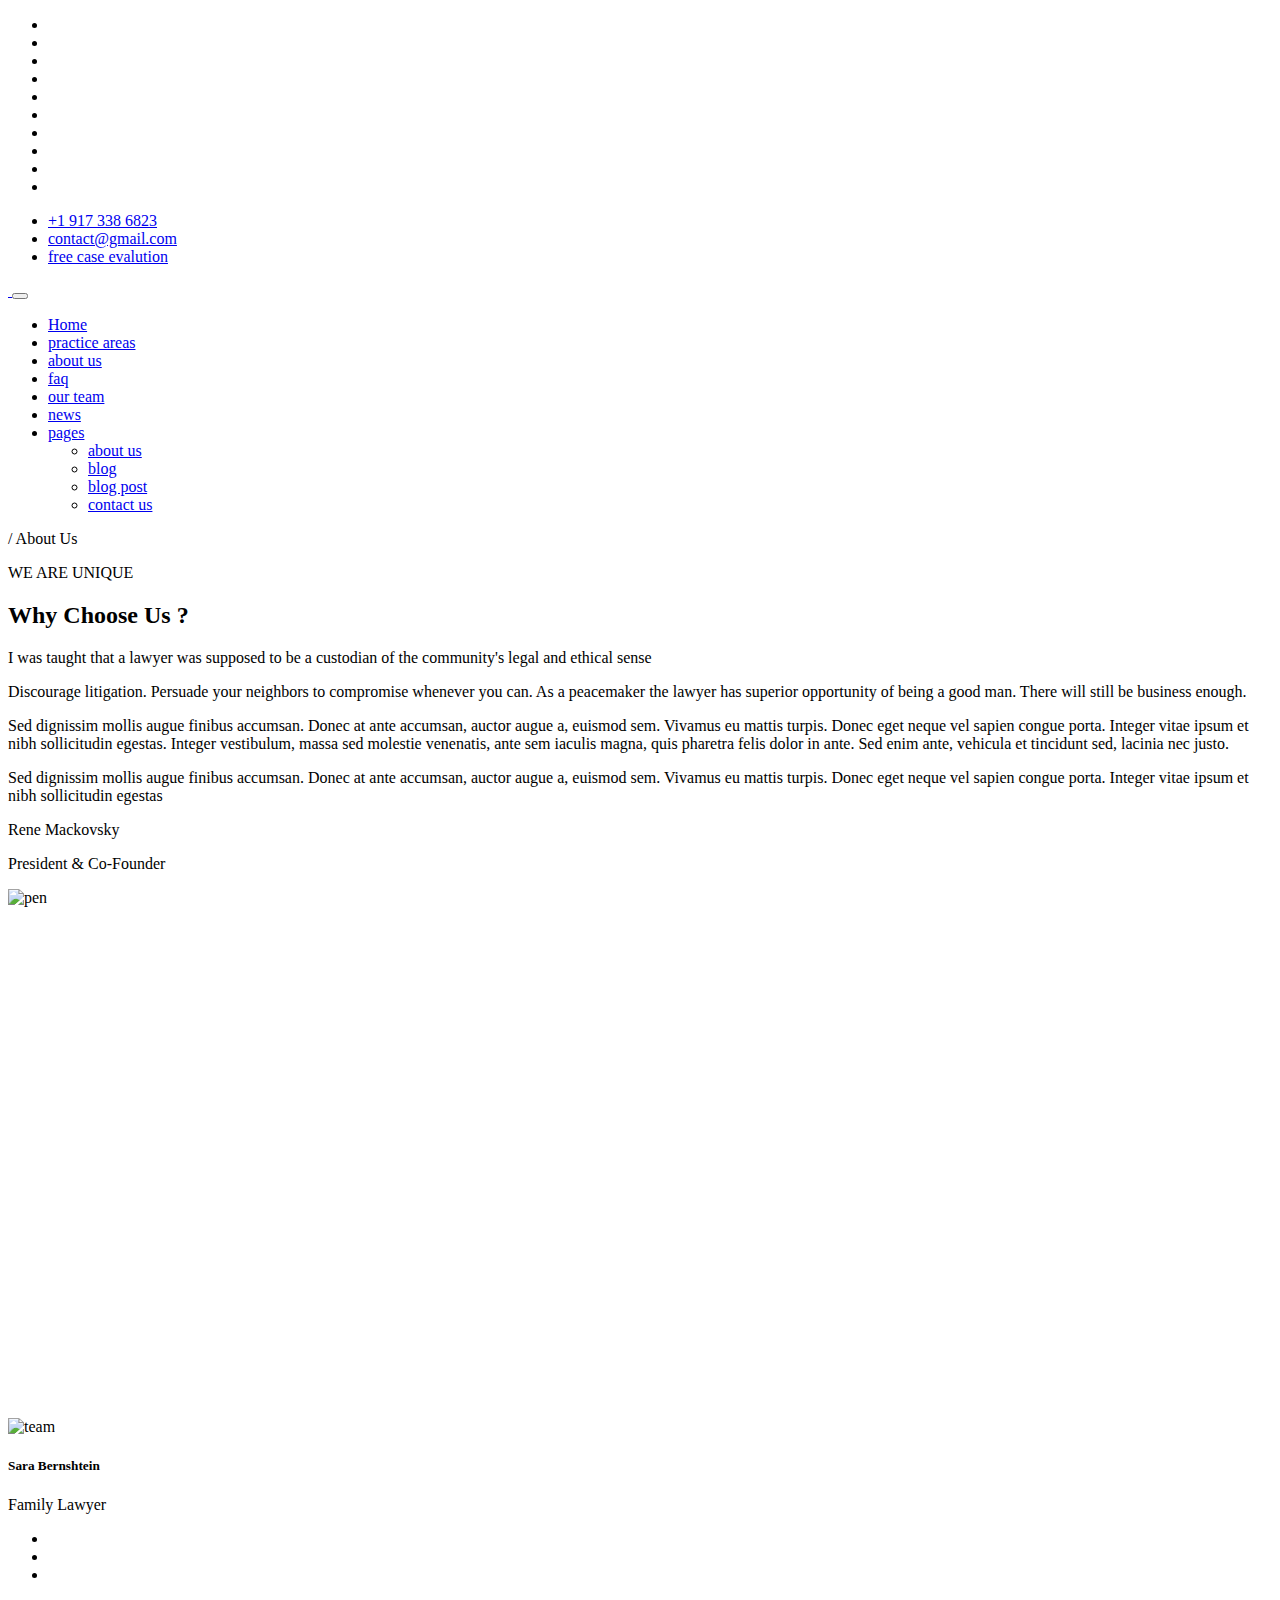
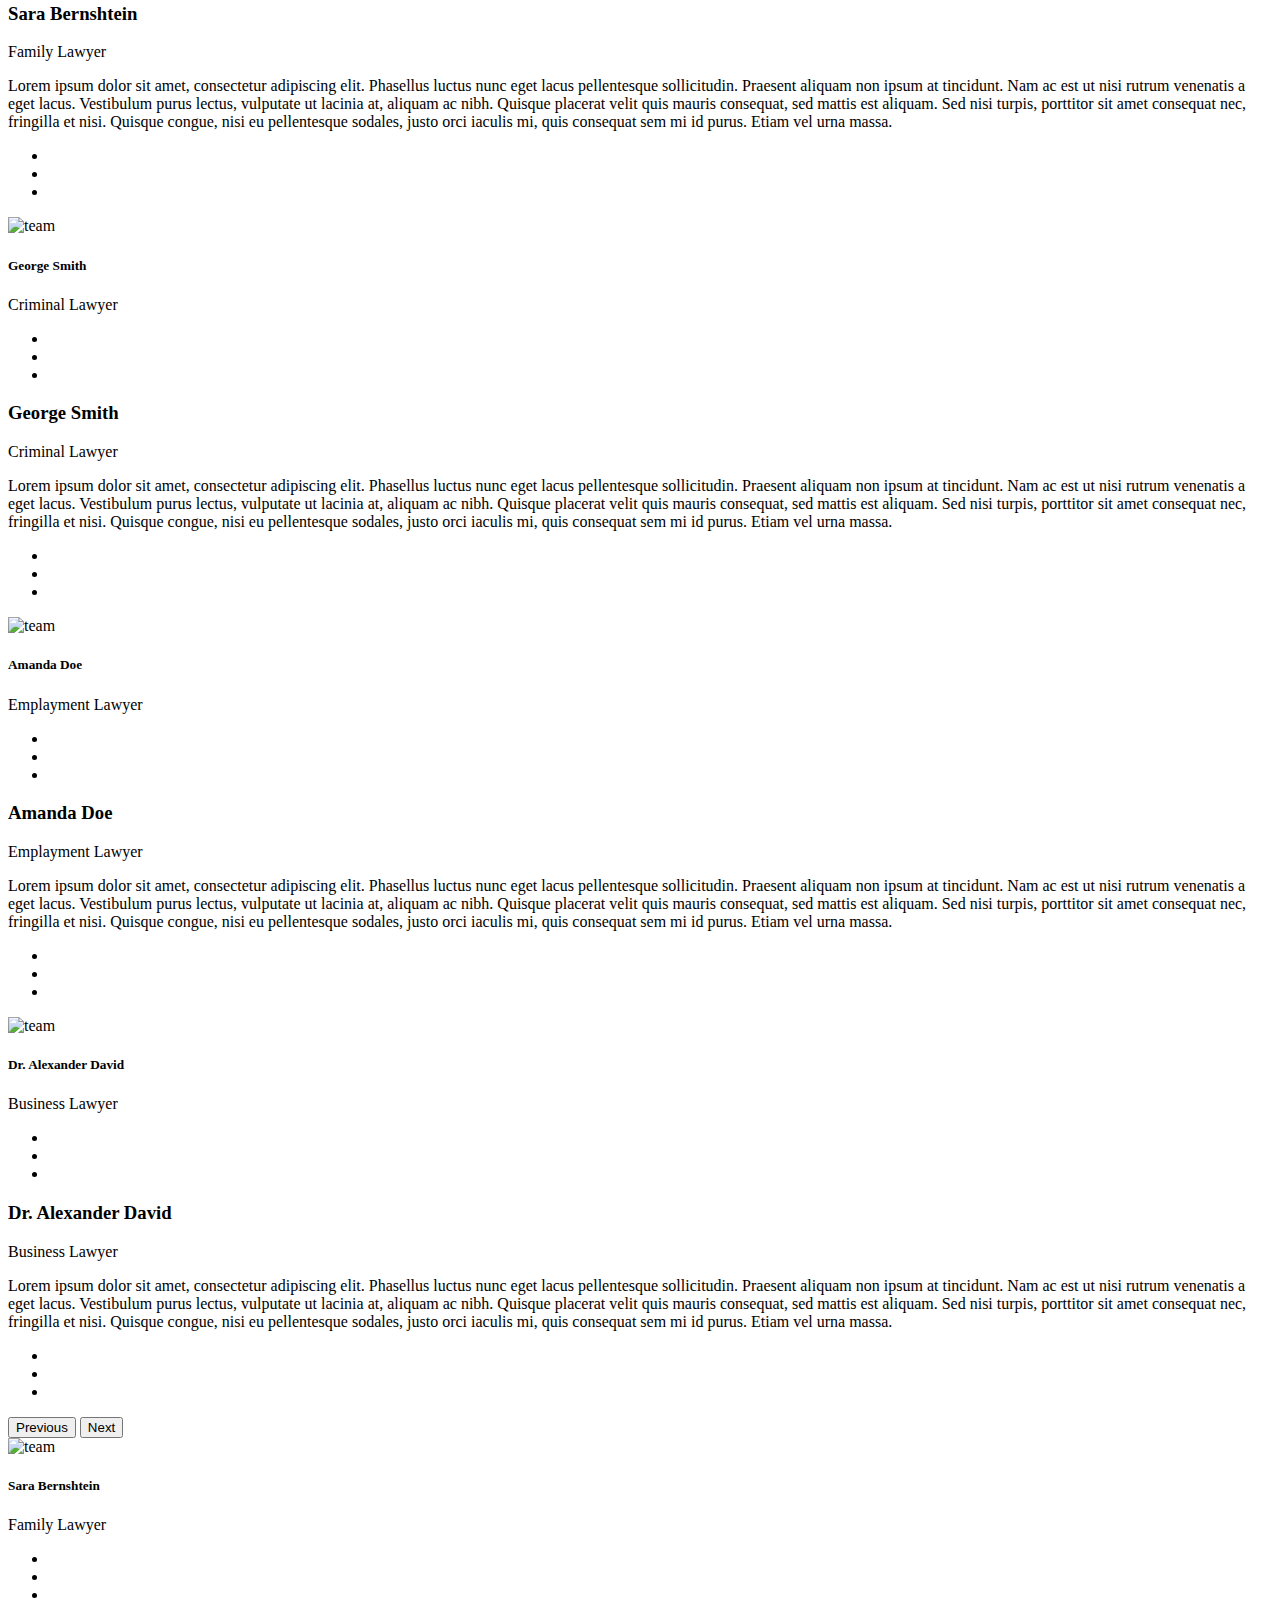
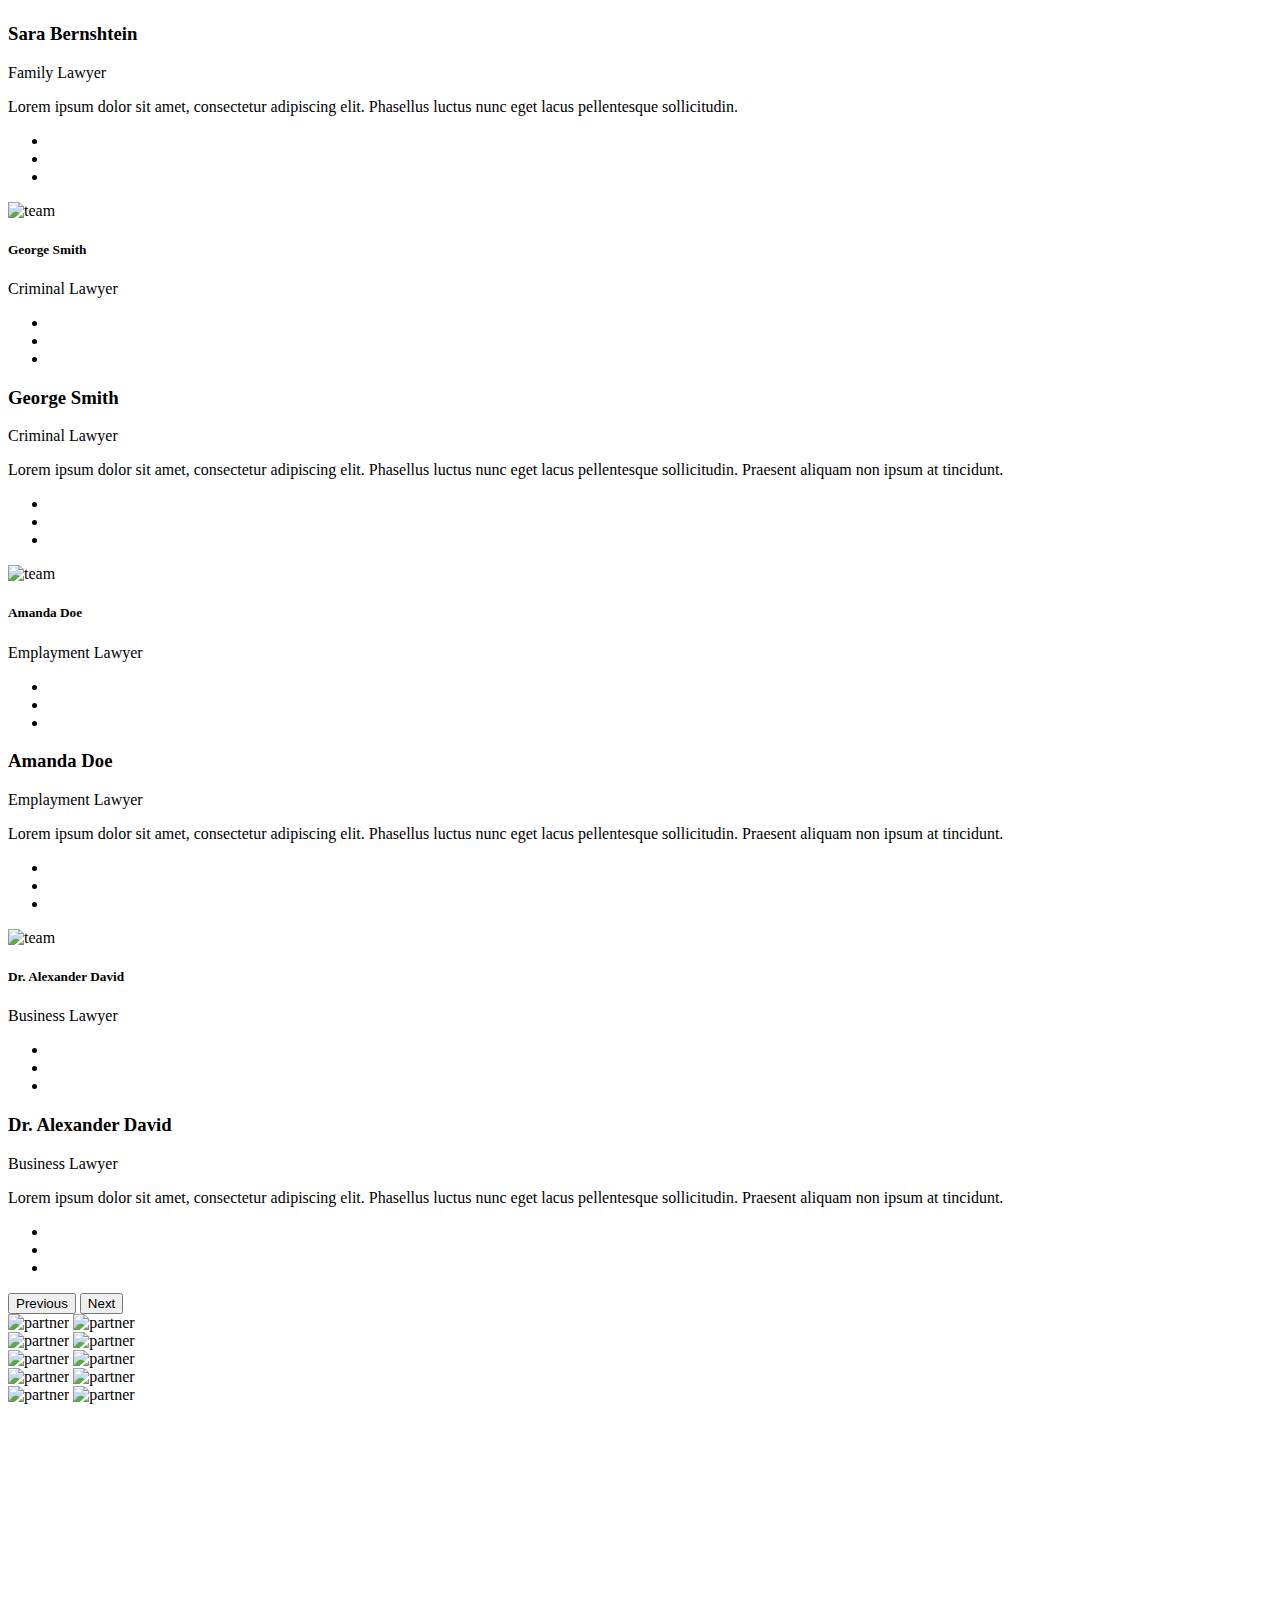
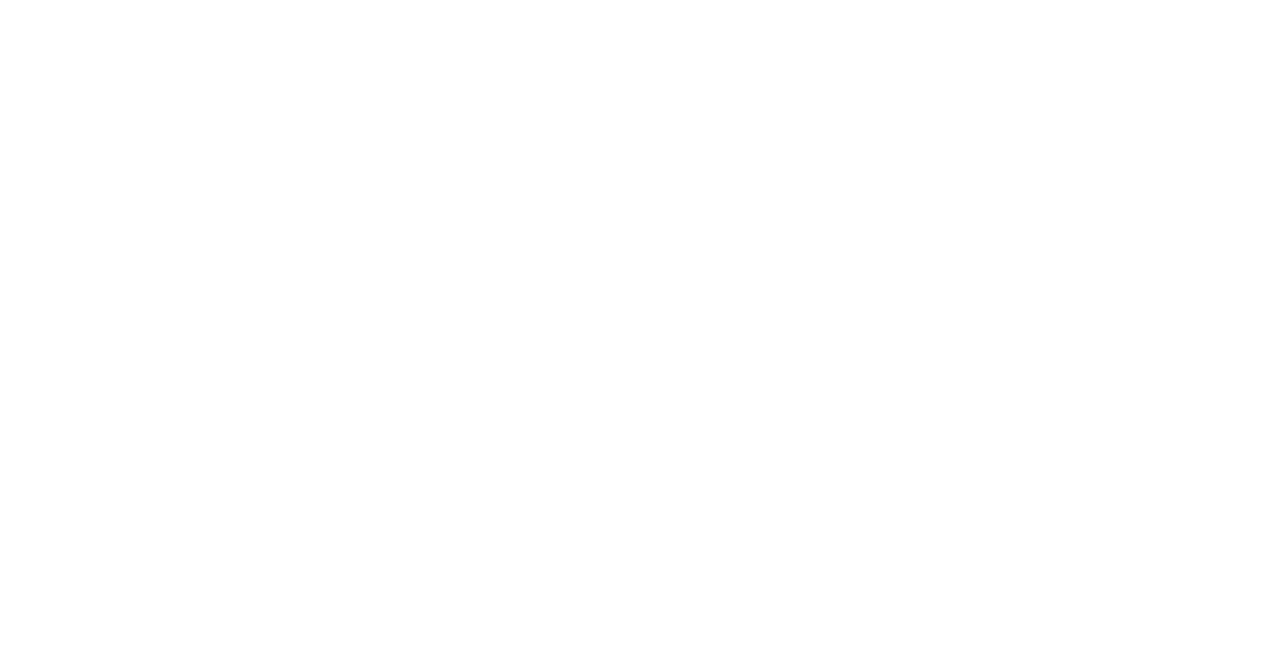
==== about-us.html @ 5c738e2b "Add files via upload" ====
<!DOCTYPE html>
<html lang="en">
  <head>
    <meta charset="UTF-8" />
    <meta http-equiv="X-UA-Compatible" content="IE=edge" />
    <meta name="viewport" content="width=device-width, initial-scale=1.0" />
    <title>Master Lawyer</title>
    <link rel="shortcut icon" href="./favicon.ico" type="image/x-icon" />
    <link rel="stylesheet" href="./css/master.css" />
  </head>
  <body>
    <!-- start header -->
    <div class="up" id="home">
      <div class="container">
        <div class="all">
          <div class="left">
            <div class="icon">
              <ul>
                <li>
                  <a href="#">
                    <i class="fa-brands fa-square-facebook"></i>
                  </a>
                </li>
                <li>
                  <a href="#">
                    <i class="fa-brands fa-square-twitter"></i>
                  </a>
                </li>
                <li>
                  <a href="#">
                    <i class="fa-brands fa-skype"></i>
                  </a>
                </li>
                <li>
                  <a href="#">
                    <i class="fa-brands fa-square-pinterest"></i>
                  </a>
                </li>
                <li>
                  <a href="#">
                    <i class="fa-brands fa-square-google-plus"></i>
                  </a>
                </li>
                <li>
                  <a href="#">
                    <i class="fa-brands fa-square-youtube"></i>
                  </a>
                </li>
                <li>
                  <a href="#">
                    <i class="fa-brands fa-square-behance"></i>
                  </a>
                </li>
                <li>
                  <a href="#">
                    <i class="fa-brands fa-square-dribbble"></i>
                  </a>
                </li>
                <li>
                  <a href="#">
                    <i class="fa-brands fa-square-vimeo"></i>
                  </a>
                </li>
                <li>
                  <a href="#">
                    <i class="fa-brands fa-linkedin"></i>
                  </a>
                </li>
              </ul>
            </div>
          </div>
          <div class="right">
            <ul>
              <li>
                <i class="fa-solid fa-square-phone"></i>
                <a href="#">+1 917 338 6823</a>
              </li>
              <li>
                <i class="fa-solid fa-envelope"></i>
                <a href="#">contact@gmail.com</a>
              </li>
              <li>
                <a href="./contact-us.html" class="btn">free case evalution</a>
              </li>
            </ul>
          </div>
        </div>
      </div>
    </div>
    <header>
      <nav class="navbar sticky-top navbar-expand-lg">
        <div class="container">
          <a class="navbar-brand" href="./index.html#home">
            <img src="./img/logo.png" alt="" />
          </a>
          <button
            class="navbar-toggler"
            type="button"
            data-bs-toggle="collapse"
            data-bs-target="#navbarSupportedContent"
            aria-controls="navbarSupportedContent"
            aria-expanded="false"
            aria-label="Toggle navigation"
          >
            <span><i class="fa-solid fa-bars"></i></span>
          </button>
          <div class="collapse navbar-collapse" id="navbarSupportedContent">
            <ul class="navbar-nav mb-2 mb-lg-0">
              <li class="nav-item">
                <a class="nav-link" aria-current="page" href="./index.html#home"
                  >Home</a
                >
              </li>
              <li class="nav-item">
                <a class="nav-link" href="./index.html#practice"
                  >practice areas</a
                >
              </li>
              <li class="nav-item">
                <a class="nav-link" href="./index.html#about">about us</a>
              </li>
              <li class="nav-item">
                <a class="nav-link" href="./index.html#faq">faq</a>
              </li>
              <li class="nav-item">
                <a class="nav-link" href="./index.html#our-team">our team</a>
              </li>
              <li class="nav-item">
                <a class="nav-link" href="./index.html#news">news</a>
              </li>
              <li class="nav-item dropdown">
                <a
                  class="nav-link dropdown-toggle"
                  href="#"
                  role="button"
                  data-bs-toggle="dropdown"
                  aria-expanded="false"
                >
                  pages
                </a>
                <ul class="dropdown-menu">
                  <li>
                    <a class="dropdown-item" href="./about-us.html">about us</a>
                  </li>
                  <li><a class="dropdown-item" href="./blog.html">blog</a></li>
                  <li>
                    <a class="dropdown-item" href="./bolg-post.html"
                      >blog post</a
                    >
                  </li>
                  <li>
                    <a class="dropdown-item" href="./contact-us.html"
                      >contact us</a
                    >
                  </li>
                </ul>
              </li>
            </ul>
          </div>
        </div>
      </nav>
    </header>
    <!-- end header -->
    <main>
      <!-- start title -->
      <section class="title">
        <div class="container">
          <div class="text">
            <a href="./index.html"><i class="fa-solid fa-house-chimney"></i></a>
            <span>/</span> About Us
          </div>
        </div>
      </section>
      <!-- end title -->
      <!-- start about -->
      <section class="about">
        <div class="container">
          <div class="text-cont wow fadeInUp" data-wow-duration="2s">
            <p class="p1">WE ARE UNIQUE</p>
            <h2 class="h-2">Why Choose Us ?</h2>
          </div>
          <div class="row">
            <div class="col-lg-6 col-md-12 col-sm-12">
              <div class="text-content">
                <p>
                  I was taught that a lawyer was supposed to be a custodian of
                  the community's legal and ethical sense
                </p>
                <p>
                  Discourage litigation. Persuade your neighbors to compromise
                  whenever you can. As a peacemaker the lawyer has superior
                  opportunity of being a good man. There will still be business
                  enough.
                </p>
                <p>
                  Sed dignissim mollis augue finibus accumsan. Donec at ante
                  accumsan, auctor augue a, euismod sem. Vivamus eu mattis
                  turpis. Donec eget neque vel sapien congue porta. Integer
                  vitae ipsum et nibh sollicitudin egestas. Integer vestibulum,
                  massa sed molestie venenatis, ante sem iaculis magna, quis
                  pharetra felis dolor in ante. Sed enim ante, vehicula et
                  tincidunt sed, lacinia nec justo.
                </p>
                <p>
                  Sed dignissim mollis augue finibus accumsan. Donec at ante
                  accumsan, auctor augue a, euismod sem. Vivamus eu mattis
                  turpis. Donec eget neque vel sapien congue porta. Integer
                  vitae ipsum et nibh sollicitudin egestas
                </p>
              </div>
              <div class="img-content cont2">
                <div class="text-img">
                  <p>Rene Mackovsky</p>
                  <p>President & Co-Founder</p>
                  <div class="pen">
                    <img src="./img/pen.png" alt="pen" />
                  </div>
                </div>
              </div>
            </div>
            <div class="col-lg-6 col-md-12 col-sm-12 flexToEnd">
              <div class="img-cont wow slideInRight"  data-wow-duration="2s">
                <img src="./img/man1.png" alt="man" />
              </div>
            </div>
          </div>
        </div>
      </section>
      <!-- end about -->
      <!-- start law -->
      <section class="law">
        <div class="container-fluid">
          <div class="row wow fadeInUp" data-wow-duration="2s">
            <div class="col-xl-3 col-lg-3 col-md-6 col-sm-12">
              <div class="all">
                <div class="img-cont">
                  <img src="./img/ic1.png" alt="ic1" />
                </div>
                <div class="text-content">
                  <p>250</p>
                  <p>QUALIFIED LAWYERS</p>
                </div>
              </div>
            </div>
            <div class="col-xl-3 col-lg-3 col-md-6 col-sm-12">
              <div class="all">
                <div class="img-cont">
                  <img src="./img/ic2.png" alt="ic2" />
                </div>
                <div class="text-content">
                  <p>1900+</p>
                  <p>SUCCESSFUL CASES</p>
                </div>
              </div>
            </div>
            <div class="col-xl-3 col-lg-3 col-md-6 col-sm-12">
              <div class="all">
                <div class="img-cont">
                  <img src="./img/ic3.png" alt="ic3" />
                </div>
                <div class="text-content">
                  <p>1825+</p>
                  <p>HAPPY CLIENTS</p>
                </div>
              </div>
            </div>
            <div class="col-xl-3 col-lg-3 col-md-6 col-sm-12">
              <div class="all last">
                <div class="img-cont">
                  <img src="./img/ic4.png" alt="ic4" />
                </div>
                <div class="text-content">
                  <p>1700+</p>
                  <p>HONORS & AWARD</p>
                </div>
              </div>
            </div>
          </div>
        </div>
      </section>
      <!-- end law -->
      <!-- start attorneys -->
      <section class="attorneys">
        <div class="container">
          <div class="text-cont wow fadeInUp" data-wow-duration="2s">
            <p class="p1">Our Legal Team</p>
            <h2 class="h-2">Meet Our Attorneys</h2>
          </div>
          <div
            id="carouselExampleControls"
            class="carousel slide vis"
            data-bs-ride="carousel"
          >
            <div class="carousel-inner">
              <div class="carousel-item active">
                <div class="cards-wrapper">
                  <div class="card">
                    <div class="all-img">
                      <div class="img-cont">
                        <img
                          src="./img/meet1.jpg"
                          class="card-img-top"
                          alt="team"
                        />
                      </div>
                    </div>
                    <div class="card-body">
                      <h5 class="card-title">Sara Bernshtein</h5>
                      <p class="p1">Family Lawyer</p>
                      <div class="icon-content">
                        <ul class="fourth">
                          <li>
                            <a href="#"
                              ><i class="fa-brands fa-facebook-f"></i
                            ></a>
                          </li>
                          <li>
                            <a href="#"><i class="fa-brands fa-twitter"></i></a>
                          </li>
                          <li>
                            <a href="#"
                              ><i class="fa-brands fa-google-plus-g"></i
                            ></a>
                          </li>
                        </ul>
                      </div>
                    </div>
                    <div class="text-hover">
                      <h3>Sara Bernshtein</h3>
                      <p class="p1">Family Lawyer</p>
                      <p>
                        Lorem ipsum dolor sit amet, consectetur adipiscing elit.
                        Phasellus luctus nunc eget lacus pellentesque
                        sollicitudin. Praesent aliquam non ipsum at tincidunt.
                        Nam ac est ut nisi rutrum venenatis a eget lacus.
                        Vestibulum purus lectus, vulputate ut lacinia at,
                        aliquam ac nibh. Quisque placerat velit quis mauris
                        consequat, sed mattis est aliquam. Sed nisi turpis,
                        porttitor sit amet consequat nec, fringilla et nisi.
                        Quisque congue, nisi eu pellentesque sodales, justo orci
                        iaculis mi, quis consequat sem mi id purus. Etiam vel
                        urna massa.
                      </p>
                      <div class="icon-content">
                        <ul class="fourth">
                          <li>
                            <a href="#"
                              ><i class="fa-brands fa-facebook-f"></i
                            ></a>
                          </li>
                          <li>
                            <a href="#"><i class="fa-brands fa-twitter"></i></a>
                          </li>
                          <li>
                            <a href="#"
                              ><i class="fa-brands fa-google-plus-g"></i
                            ></a>
                          </li>
                        </ul>
                      </div>
                    </div>
                  </div>
                  <div class="card">
                    <div class="all-img">
                      <div class="img-cont">
                        <img
                          src="./img/meet2.jpg"
                          class="card-img-top"
                          alt="team"
                        />
                      </div>
                    </div>

                    <div class="card-body">
                      <h5 class="card-title">George Smith</h5>
                      <p class="p1">Criminal Lawyer</p>
                      <div class="icon-content">
                        <ul class="fourth">
                          <li>
                            <a href="#"
                              ><i class="fa-brands fa-facebook-f"></i
                            ></a>
                          </li>
                          <li>
                            <a href="#"><i class="fa-brands fa-twitter"></i></a>
                          </li>
                          <li>
                            <a href="#"
                              ><i class="fa-brands fa-google-plus-g"></i
                            ></a>
                          </li>
                        </ul>
                      </div>
                    </div>
                    <div class="text-hover">
                      <h3>George Smith</h3>
                      <p class="p1">Criminal Lawyer</p>
                      <p>
                        Lorem ipsum dolor sit amet, consectetur adipiscing elit.
                        Phasellus luctus nunc eget lacus pellentesque
                        sollicitudin. Praesent aliquam non ipsum at tincidunt.
                        Nam ac est ut nisi rutrum venenatis a eget lacus.
                        Vestibulum purus lectus, vulputate ut lacinia at,
                        aliquam ac nibh. Quisque placerat velit quis mauris
                        consequat, sed mattis est aliquam. Sed nisi turpis,
                        porttitor sit amet consequat nec, fringilla et nisi.
                        Quisque congue, nisi eu pellentesque sodales, justo orci
                        iaculis mi, quis consequat sem mi id purus. Etiam vel
                        urna massa.
                      </p>
                      <div class="icon-content">
                        <ul class="fourth">
                          <li>
                            <a href="#"
                              ><i class="fa-brands fa-facebook-f"></i
                            ></a>
                          </li>
                          <li>
                            <a href="#"><i class="fa-brands fa-twitter"></i></a>
                          </li>
                          <li>
                            <a href="#"
                              ><i class="fa-brands fa-google-plus-g"></i
                            ></a>
                          </li>
                        </ul>
                      </div>
                    </div>
                  </div>
                </div>
              </div>
              <div class="carousel-item">
                <div class="cards-wrapper">
                  <div class="card">
                    <div class="all-img">
                      <div class="img-cont">
                        <img
                          src="./img/meet3.jpg"
                          class="card-img-top"
                          alt="team"
                        />
                      </div>
                    </div>
                    <div class="card-body">
                      <h5 class="card-title">Amanda Doe</h5>
                      <p class="p1">Emplayment Lawyer</p>
                      <div class="icon-content">
                        <ul class="fourth">
                          <li>
                            <a href="#"
                              ><i class="fa-brands fa-facebook-f"></i
                            ></a>
                          </li>
                          <li>
                            <a href="#"><i class="fa-brands fa-twitter"></i></a>
                          </li>
                          <li>
                            <a href="#"
                              ><i class="fa-brands fa-google-plus-g"></i
                            ></a>
                          </li>
                        </ul>
                      </div>
                    </div>
                    <div class="text-hover">
                      <h3>Amanda Doe</h3>
                      <p class="p1">Emplayment Lawyer</p>
                      <p>
                        Lorem ipsum dolor sit amet, consectetur adipiscing elit.
                        Phasellus luctus nunc eget lacus pellentesque
                        sollicitudin. Praesent aliquam non ipsum at tincidunt.
                        Nam ac est ut nisi rutrum venenatis a eget lacus.
                        Vestibulum purus lectus, vulputate ut lacinia at,
                        aliquam ac nibh. Quisque placerat velit quis mauris
                        consequat, sed mattis est aliquam. Sed nisi turpis,
                        porttitor sit amet consequat nec, fringilla et nisi.
                        Quisque congue, nisi eu pellentesque sodales, justo orci
                        iaculis mi, quis consequat sem mi id purus. Etiam vel
                        urna massa.
                      </p>
                      <div class="icon-content">
                        <ul class="fourth">
                          <li>
                            <a href="#"
                              ><i class="fa-brands fa-facebook-f"></i
                            ></a>
                          </li>
                          <li>
                            <a href="#"><i class="fa-brands fa-twitter"></i></a>
                          </li>
                          <li>
                            <a href="#"
                              ><i class="fa-brands fa-google-plus-g"></i
                            ></a>
                          </li>
                        </ul>
                      </div>
                    </div>
                  </div>
                  <div class="card">
                    <div class="all-img">
                      <div class="img-cont">
                        <img
                          src="./img/meet4.jpg"
                          class="card-img-top"
                          alt="team"
                        />
                      </div>
                    </div>
                    <div class="card-body">
                      <h5 class="card-title">Dr. Alexander David</h5>
                      <p class="p1">Business Lawyer</p>
                      <div class="icon-content">
                        <ul class="fourth">
                          <li>
                            <a href="#"
                              ><i class="fa-brands fa-facebook-f"></i
                            ></a>
                          </li>
                          <li>
                            <a href="#"><i class="fa-brands fa-twitter"></i></a>
                          </li>
                          <li>
                            <a href="#"
                              ><i class="fa-brands fa-google-plus-g"></i
                            ></a>
                          </li>
                        </ul>
                      </div>
                    </div>
                    <div class="text-hover">
                      <h3>Dr. Alexander David</h3>
                      <p class="p1">Business Lawyer</p>
                      <p>
                        Lorem ipsum dolor sit amet, consectetur adipiscing elit.
                        Phasellus luctus nunc eget lacus pellentesque
                        sollicitudin. Praesent aliquam non ipsum at tincidunt.
                        Nam ac est ut nisi rutrum venenatis a eget lacus.
                        Vestibulum purus lectus, vulputate ut lacinia at,
                        aliquam ac nibh. Quisque placerat velit quis mauris
                        consequat, sed mattis est aliquam. Sed nisi turpis,
                        porttitor sit amet consequat nec, fringilla et nisi.
                        Quisque congue, nisi eu pellentesque sodales, justo orci
                        iaculis mi, quis consequat sem mi id purus. Etiam vel
                        urna massa.
                      </p>
                      <div class="icon-content">
                        <ul class="fourth">
                          <li>
                            <a href="#"
                              ><i class="fa-brands fa-facebook-f"></i
                            ></a>
                          </li>
                          <li>
                            <a href="#"><i class="fa-brands fa-twitter"></i></a>
                          </li>
                          <li>
                            <a href="#"
                              ><i class="fa-brands fa-google-plus-g"></i
                            ></a>
                          </li>
                        </ul>
                      </div>
                    </div>
                  </div>
                </div>
              </div>
            </div>
            <button
              class="carousel-control-prev"
              type="button"
              data-bs-target="#carouselExampleControls"
              data-bs-slide="prev"
            >
              <span class="prev">
                <i class="fa-solid fa-chevron-left one"></i>
                <i class="fa-solid fa-chevron-left tow"></i>
              </span>
              <span class="visually-hidden">Previous</span>
            </button>
            <button
              class="carousel-control-next"
              type="button"
              data-bs-target="#carouselExampleControls"
              data-bs-slide="next"
            >
              <span class="next">
                <i class="fa-solid fa-chevron-right one"></i>
                <i class="fa-solid fa-chevron-right tow"></i>
              </span>
              <span class="visually-hidden">Next</span>
            </button>
          </div>
          <div
            id="carouselExampleControlsSmallScreen"
            class="carousel slide hid"
            data-bs-ride="carousel"
          >
            <div class="carousel-inner">
                <div class="carousel-item active">
                  <div class="cards-wrapper">
                    <div class="card">
                      <div class="all-img">
                        <div class="img-cont">
                          <img
                            src="./img/meet1.jpg"
                            class="card-img-top"
                            alt="team"
                          />
                        </div>
                      </div>
                      <div class="card-body">
                        <h5 class="card-title">Sara Bernshtein</h5>
                        <p class="p1">Family Lawyer</p>
                        <div class="icon-content">
                          <ul class="fourth">
                            <li>
                              <a href="#"
                                ><i class="fa-brands fa-facebook-f"></i
                              ></a>
                            </li>
                            <li>
                              <a href="#"
                                ><i class="fa-brands fa-twitter"></i
                              ></a>
                            </li>
                            <li>
                              <a href="#"
                                ><i class="fa-brands fa-google-plus-g"></i
                              ></a>
                            </li>
                          </ul>
                        </div>
                      </div>
                      <div class="text-hover">
                        <h3>Sara Bernshtein</h3>
                        <p class="p1">Family Lawyer</p>
                        <p>
                          Lorem ipsum dolor sit amet, consectetur adipiscing
                          elit. Phasellus luctus nunc eget lacus pellentesque
                          sollicitudin.
                        </p>
                        <div class="icon-content">
                          <ul class="fourth">
                            <li>
                              <a href="#"
                                ><i class="fa-brands fa-facebook-f"></i
                              ></a>
                            </li>
                            <li>
                              <a href="#"
                                ><i class="fa-brands fa-twitter"></i
                              ></a>
                            </li>
                            <li>
                              <a href="#"
                                ><i class="fa-brands fa-google-plus-g"></i
                              ></a>
                            </li>
                          </ul>
                        </div>
                      </div>
                    </div>
                  </div>
                </div>
                <div class="carousel-item">
                  <div class="cards-wrapper">
                    <div class="card">
                      <div class="all-img">
                        <div class="img-cont">
                          <img
                            src="./img/meet2.jpg"
                            class="card-img-top"
                            alt="team"
                          />
                        </div>
                      </div>

                      <div class="card-body">
                        <h5 class="card-title">George Smith</h5>
                        <p class="p1">Criminal Lawyer</p>
                        <div class="icon-content">
                          <ul class="fourth">
                            <li>
                              <a href="#"
                                ><i class="fa-brands fa-facebook-f"></i
                              ></a>
                            </li>
                            <li>
                              <a href="#"
                                ><i class="fa-brands fa-twitter"></i
                              ></a>
                            </li>
                            <li>
                              <a href="#"
                                ><i class="fa-brands fa-google-plus-g"></i
                              ></a>
                            </li>
                          </ul>
                        </div>
                      </div>
                      <div class="text-hover">
                        <h3>George Smith</h3>
                        <p class="p1">Criminal Lawyer</p>
                        <p>
                          Lorem ipsum dolor sit amet, consectetur adipiscing
                          elit. Phasellus luctus nunc eget lacus pellentesque
                          sollicitudin. Praesent aliquam non ipsum at tincidunt.
                        </p>
                        <div class="icon-content">
                          <ul class="fourth">
                            <li>
                              <a href="#"
                                ><i class="fa-brands fa-facebook-f"></i
                              ></a>
                            </li>
                            <li>
                              <a href="#"
                                ><i class="fa-brands fa-twitter"></i
                              ></a>
                            </li>
                            <li>
                              <a href="#"
                                ><i class="fa-brands fa-google-plus-g"></i
                              ></a>
                            </li>
                          </ul>
                        </div>
                      </div>
                    </div>
                  </div>
                </div>
                <div class="carousel-item">
                  <div class="cards-wrapper">
                    <div class="card">
                      <div class="all-img">
                        <div class="img-cont">
                          <img
                            src="./img/meet3.jpg"
                            class="card-img-top"
                            alt="team"
                          />
                        </div>
                      </div>

                      <div class="card-body">
                        <h5 class="card-title">Amanda Doe</h5>
                        <p class="p1">Emplayment Lawyer</p>
                        <div class="icon-content">
                          <ul class="fourth">
                            <li>
                              <a href="#"
                                ><i class="fa-brands fa-facebook-f"></i
                              ></a>
                            </li>
                            <li>
                              <a href="#"
                                ><i class="fa-brands fa-twitter"></i
                              ></a>
                            </li>
                            <li>
                              <a href="#"
                                ><i class="fa-brands fa-google-plus-g"></i
                              ></a>
                            </li>
                          </ul>
                        </div>
                      </div>
                      <div class="text-hover">
                        <h3>Amanda Doe</h3>
                        <p class="p1">Emplayment Lawyer</p>
                        <p>
                          Lorem ipsum dolor sit amet, consectetur adipiscing
                          elit. Phasellus luctus nunc eget lacus pellentesque
                          sollicitudin. Praesent aliquam non ipsum at tincidunt.
                        </p>
                        <div class="icon-content">
                          <ul class="fourth">
                            <li>
                              <a href="#"
                                ><i class="fa-brands fa-facebook-f"></i
                              ></a>
                            </li>
                            <li>
                              <a href="#"
                                ><i class="fa-brands fa-twitter"></i
                              ></a>
                            </li>
                            <li>
                              <a href="#"
                                ><i class="fa-brands fa-google-plus-g"></i
                              ></a>
                            </li>
                          </ul>
                        </div>
                      </div>
                    </div>
                  </div>
                </div>
                <div class="carousel-item">
                  <div class="cards-wrapper">
                    <div class="card">
                      <div class="all-img">
                        <div class="img-cont">
                          <img
                            src="./img/meet4.jpg"
                            class="card-img-top"
                            alt="team"
                          />
                        </div>
                      </div>
                      <div class="card-body">
                        <h5 class="card-title">Dr. Alexander David</h5>
                        <p class="p1">Business Lawyer</p>
                        <div class="icon-content">
                          <ul class="fourth">
                            <li>
                              <a href="#"
                                ><i class="fa-brands fa-facebook-f"></i
                              ></a>
                            </li>
                            <li>
                              <a href="#"
                                ><i class="fa-brands fa-twitter"></i
                              ></a>
                            </li>
                            <li>
                              <a href="#"
                                ><i class="fa-brands fa-google-plus-g"></i
                              ></a>
                            </li>
                          </ul>
                        </div>
                      </div>
                      <div class="text-hover">
                        <h3>Dr. Alexander David</h3>
                        <p class="p1">Business Lawyer</p>
                        <p>
                          Lorem ipsum dolor sit amet, consectetur adipiscing
                          elit. Phasellus luctus nunc eget lacus pellentesque
                          sollicitudin. Praesent aliquam non ipsum at tincidunt.
                        </p>
                        <div class="icon-content">
                          <ul class="fourth">
                            <li>
                              <a href="#"
                                ><i class="fa-brands fa-facebook-f"></i
                              ></a>
                            </li>
                            <li>
                              <a href="#"
                                ><i class="fa-brands fa-twitter"></i
                              ></a>
                            </li>
                            <li>
                              <a href="#"
                                ><i class="fa-brands fa-google-plus-g"></i
                              ></a>
                            </li>
                          </ul>
                        </div>
                      </div>
                    </div>
                  </div>
                </div>
            </div>
            <button
              class="carousel-control-prev"
              type="button"
              data-bs-target="#carouselExampleControlsSmallScreen"
              data-bs-slide="prev"
            >
              <span class="prev">
                <i class="fa-solid fa-chevron-left one"></i>
                <i class="fa-solid fa-chevron-left tow"></i>
              </span>
              <span class="visually-hidden">Previous</span>
            </button>
            <button
              class="carousel-control-next"
              type="button"
              data-bs-target="#carouselExampleControlsSmallScreen"
              data-bs-slide="next"
            >
              <span class="next">
                <i class="fa-solid fa-chevron-right one"></i>
                <i class="fa-solid fa-chevron-right tow"></i>
              </span>
              <span class="visually-hidden">Next</span>
            </button>
          </div>
        </div>
      </section>
      <!-- end attorneys -->
      <!-- start team2 -->
      <section class="team2">
        <div class="container">
          <div class="row">
            <div class="col-lg-2 col-md-4 col-sm-6 col-12">
              <div class="img-content">
                <img src="./img/partner1.png" alt="partner" />
                <img src="./img/partner1_hover.png" alt="partner" />
              </div>
            </div>
            <div class="col-lg-2 col-md-4 col-sm-6 col-12">
              <div class="img-content">
                <img src="./img/partner2.png" alt="partner" />
                <img src="./img/partner2_hover.png" alt="partner" />
              </div>
            </div>
            <div class="col-lg-2 col-md-4 col-sm-6 col-12">
              <div class="img-content">
                <img src="./img/partner3.png" alt="partner" />
                <img src="./img/partner3_hover.png" alt="partner" />
              </div>
            </div>
            <div class="col-lg-2 col-md-4 col-sm-6 col-12">
              <div class="img-content">
                <img src="./img/partner4.png" alt="partner" />
                <img src="./img/partner4_hover.png" alt="partner" />
              </div>
            </div>
            <div class="col-lg-2 col-md-4 col-sm-6 col-12">
              <div class="img-content">
                <img src="./img/partner5.png" alt="partner" />
                <img src="./img/partner5_hover.png" alt="partner" />
              </div>
            </div>
          </div>
        </div>
      </section>
      <!-- end team2 -->
    </main>
    <!-- start footer -->
    <footer class="wow fadeInDown" data-wow-duration="1s">
      <div class="container">
        <div class="row">
          <div class="col-lg-3 col-md-4 col-sm-6">
            <div class="text-content">
              <h5>Contact us</h5>
              <p class="p1">NEW-YOURK</p>
              <ul class="first">
                <li>
                  <span><i class="fa-solid fa-location-dot"></i></span>41th,
                  Brodway avenue
                </li>
                <li>
                  <span><i class="fa-solid fa-phone"></i></span>+1 (917) 338
                  6823
                </li>
                <li>
                  <span><i class="fa-solid fa-envelope"></i></span
                  >contact@domain.com
                </li>
                <li>
                  <span><i class="fa-regular fa-clock"></i></span>Mon to Sat:
                  9:0 to 18:00
                </li>
              </ul>
            </div>
          </div>
          <div class="col-lg-3 col-md-4 col-sm-6">
            <div class="text-content">
              <h5>Services Links</h5>
              <ul class="second">
                <li><a href="./index.html#home">Home</a></li>
                <li><a href="./index.html#practice">Practice areas</a></li>
                <li><a href="./index.html#about">About us</a></li>
                <li><a href="./index.html#faq">FAQ</a></li>
                <li><a href="./index.html#our-team">Our Team</a></li>
                <li><a href="./index.html#news">News</a></li>
                <li><a href="./blog.html">Blog</a></li>
              </ul>
            </div>
          </div>
          <div class="col-lg-3 col-md-4 col-sm-6">
            <div class="text-content">
              <h5>Twiter Feed</h5>
              <ul class="third">
                <li>
                  <span><i class="fa-brands fa-twitter"></i></span>
                  <div>
                    <p>
                      Lorem Ipsum is simply dummy text of the print ing and...
                    </p>
                    <a href="#">#twiterID</a>
                  </div>
                </li>
                <li>
                  <span><i class="fa-brands fa-twitter"></i></span>
                  <div>
                    <p>
                      Simply dummy text of the print ing and typing indus
                      tryLorem.
                    </p>
                    <a href="#">#twiterID</a>
                  </div>
                </li>
              </ul>
            </div>
          </div>
          <div class="col-lg-3 col-md-4 col-sm-6">
            <div class="text-content last">
              <h5>Subscribe us</h5>
              <p>
                Subscribe to our Newsletter to get first Gift voucher by
                YourDomain.com
              </p>
              <div class="email">
                <input type="email" placeholder="Enter your email" />

                <div class="btn">
                  <span><i class="fa-solid fa-paper-plane"></i></span>
                </div>
              </div>
              <ul class="fourth">
                <li>
                  <a href="#"><i class="fa-brands fa-facebook-f"></i></a>
                </li>
                <li>
                  <a href="#"><i class="fa-brands fa-twitter"></i></a>
                </li>
                <li>
                  <a href="#"><i class="fa-brands fa-google-plus-g"></i></a>
                </li>
                <li>
                  <a href="#"><i class="fa-brands fa-pinterest"></i></a>
                </li>
                <li>
                  <a href="#"><i class="fa-brands fa-youtube"></i></a>
                </li>
              </ul>
            </div>
          </div>
        </div>
        <div class="img-cont">
          <img src="./img/logo-slider.png" alt="logo" />
        </div>
      </div>
      <div class="footer-end">
        <div class="text">
          <p>All Rights Reserved © 2018 Made by</p>
          <a href="#">MECOVACHE</a>
        </div>
      </div>
    </footer>
    <!-- end footer -->
    <!-- start scroll -->
    <div class="scroll">
      <a href="#home">
        <span class="one">
          <i class="fa-solid fa-angle-up"></i>
        </span>
        <span class="tow">
          <i class="fa-solid fa-angles-up"></i>
        </span>
      </a>
    </div>
    <!-- end scroll -->
    <!-- script -->
    <script src="./css/vendor/bootstrap-5.3.0-dist/js/bootstrap.bundle.min.js"></script>
    <script src="./js/wow.min.js"></script>
    <script>
      new WOW().init();
    </script>
  </body>
</html>
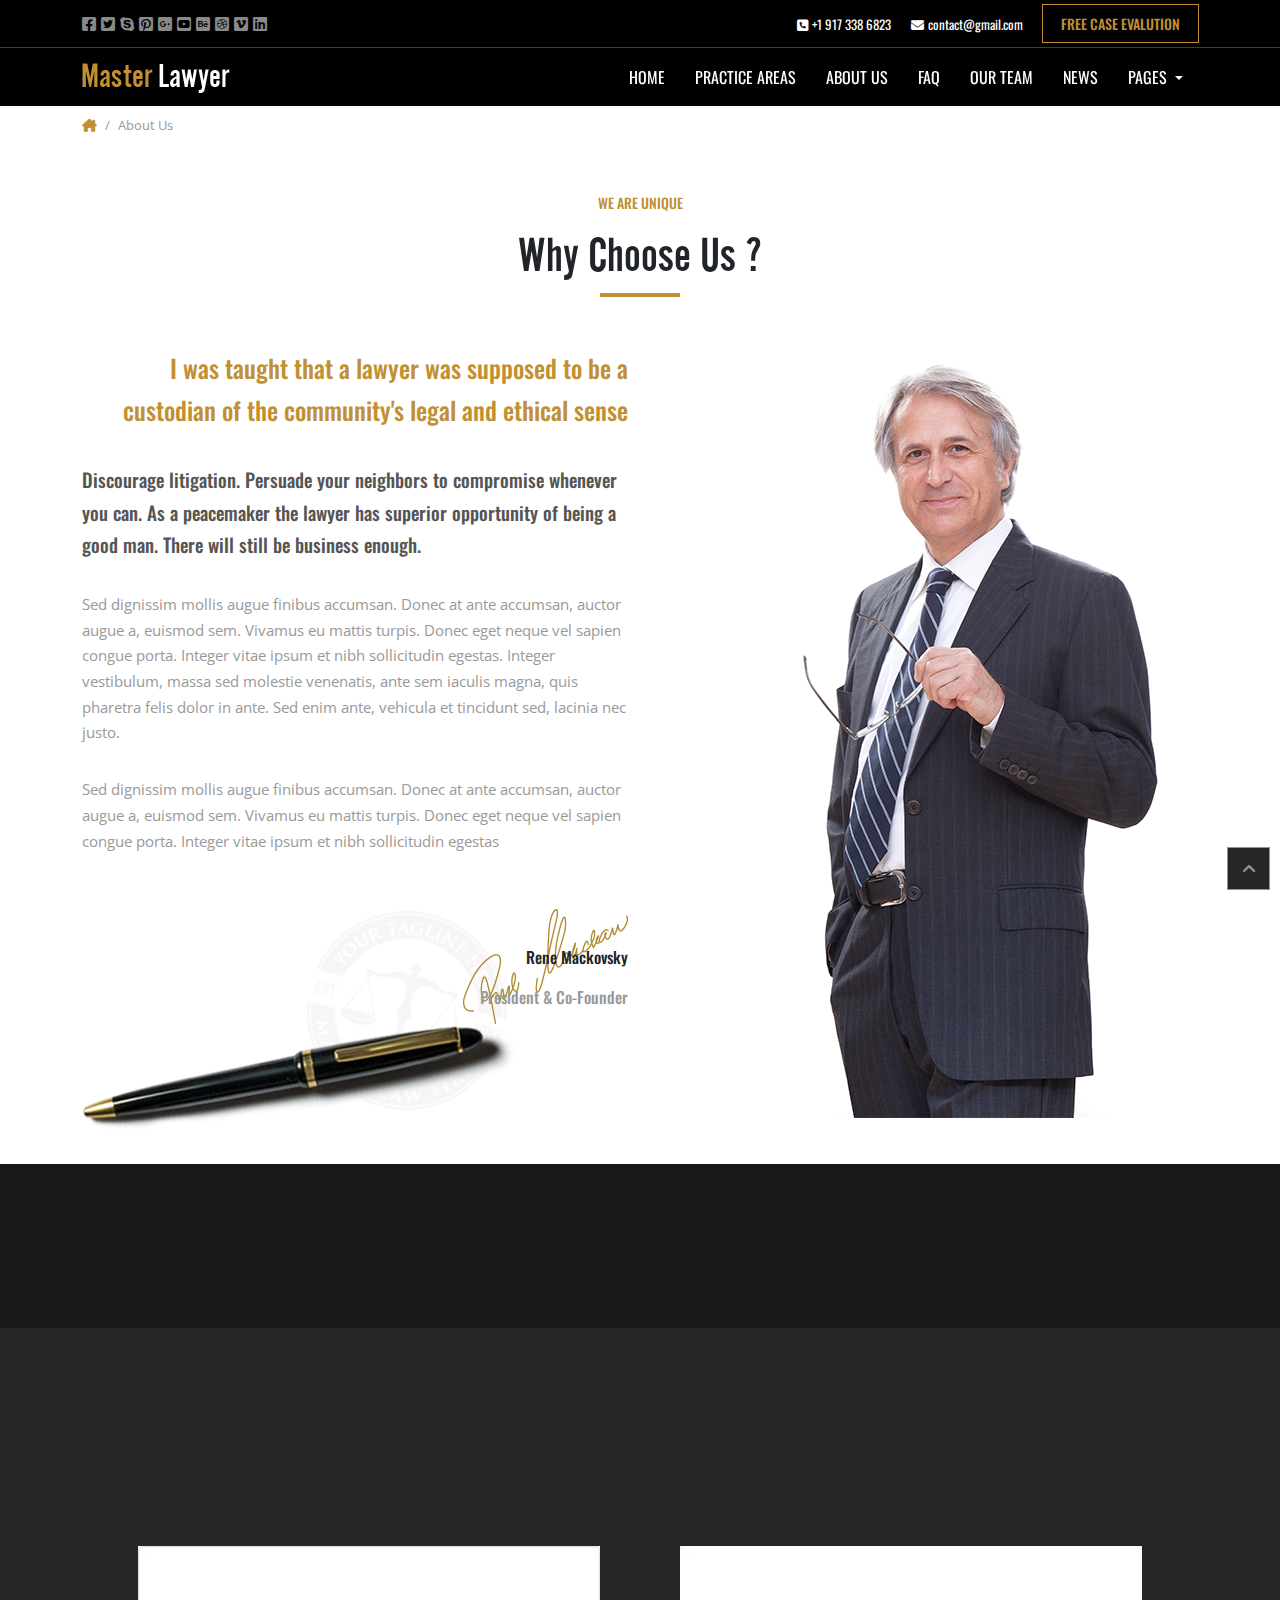
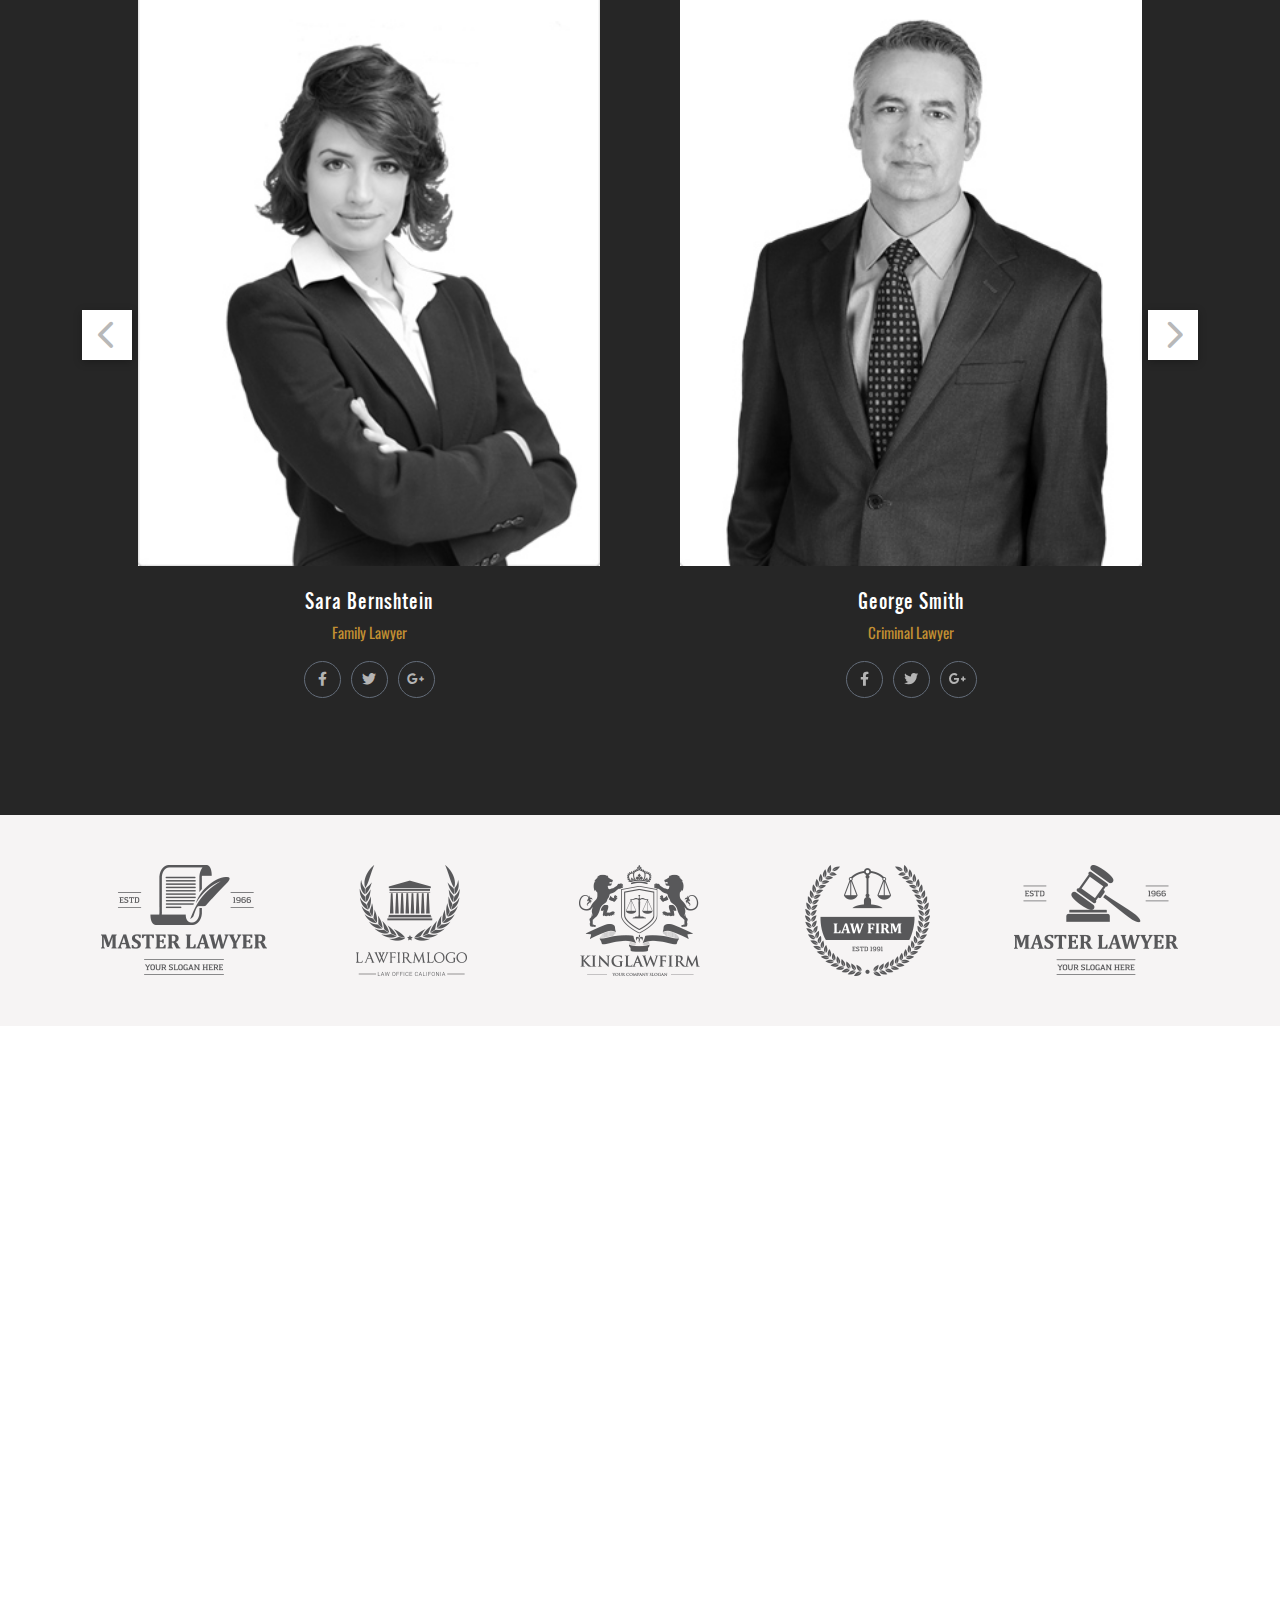
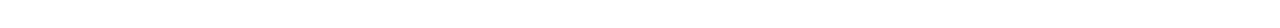
==== commit b92b5161: "Update about-us.html" ====
--- a/about-us.html
+++ b/about-us.html
@@ -87,7 +87,7 @@
         </div>
       </div>
     </div>
-    <header>
+    <header id="up">
       <nav class="navbar sticky-top navbar-expand-lg">
         <div class="container">
           <a class="navbar-brand" href="./index.html#home">
@@ -219,7 +219,7 @@
               </div>
             </div>
             <div class="col-lg-6 col-md-12 col-sm-12 flexToEnd">
-              <div class="img-cont wow slideInRight"  data-wow-duration="2s">
+              <div class="img-cont wow slideInRight" data-wow-duration="2s">
                 <img src="./img/man1.png" alt="man" />
               </div>
             </div>
@@ -597,272 +597,256 @@
             data-bs-ride="carousel"
           >
             <div class="carousel-inner">
-                <div class="carousel-item active">
-                  <div class="cards-wrapper">
-                    <div class="card">
-                      <div class="all-img">
-                        <div class="img-cont">
-                          <img
-                            src="./img/meet1.jpg"
-                            class="card-img-top"
-                            alt="team"
-                          />
-                        </div>
-                      </div>
-                      <div class="card-body">
-                        <h5 class="card-title">Sara Bernshtein</h5>
-                        <p class="p1">Family Lawyer</p>
-                        <div class="icon-content">
-                          <ul class="fourth">
-                            <li>
-                              <a href="#"
-                                ><i class="fa-brands fa-facebook-f"></i
-                              ></a>
-                            </li>
-                            <li>
-                              <a href="#"
-                                ><i class="fa-brands fa-twitter"></i
-                              ></a>
-                            </li>
-                            <li>
-                              <a href="#"
-                                ><i class="fa-brands fa-google-plus-g"></i
-                              ></a>
-                            </li>
-                          </ul>
-                        </div>
-                      </div>
-                      <div class="text-hover">
-                        <h3>Sara Bernshtein</h3>
-                        <p class="p1">Family Lawyer</p>
-                        <p>
-                          Lorem ipsum dolor sit amet, consectetur adipiscing
-                          elit. Phasellus luctus nunc eget lacus pellentesque
-                          sollicitudin.
-                        </p>
-                        <div class="icon-content">
-                          <ul class="fourth">
-                            <li>
-                              <a href="#"
-                                ><i class="fa-brands fa-facebook-f"></i
-                              ></a>
-                            </li>
-                            <li>
-                              <a href="#"
-                                ><i class="fa-brands fa-twitter"></i
-                              ></a>
-                            </li>
-                            <li>
-                              <a href="#"
-                                ><i class="fa-brands fa-google-plus-g"></i
-                              ></a>
-                            </li>
-                          </ul>
-                        </div>
+              <div class="carousel-item active">
+                <div class="cards-wrapper">
+                  <div class="card">
+                    <div class="all-img">
+                      <div class="img-cont">
+                        <img
+                          src="./img/meet1.jpg"
+                          class="card-img-top"
+                          alt="team"
+                        />
+                      </div>
+                    </div>
+                    <div class="card-body">
+                      <h5 class="card-title">Sara Bernshtein</h5>
+                      <p class="p1">Family Lawyer</p>
+                      <div class="icon-content">
+                        <ul class="fourth">
+                          <li>
+                            <a href="#"
+                              ><i class="fa-brands fa-facebook-f"></i
+                            ></a>
+                          </li>
+                          <li>
+                            <a href="#"><i class="fa-brands fa-twitter"></i></a>
+                          </li>
+                          <li>
+                            <a href="#"
+                              ><i class="fa-brands fa-google-plus-g"></i
+                            ></a>
+                          </li>
+                        </ul>
+                      </div>
+                    </div>
+                    <div class="text-hover">
+                      <h3>Sara Bernshtein</h3>
+                      <p class="p1">Family Lawyer</p>
+                      <p>
+                        Lorem ipsum dolor sit amet, consectetur adipiscing elit.
+                        Phasellus luctus nunc eget lacus pellentesque
+                        sollicitudin.
+                      </p>
+                      <div class="icon-content">
+                        <ul class="fourth">
+                          <li>
+                            <a href="#"
+                              ><i class="fa-brands fa-facebook-f"></i
+                            ></a>
+                          </li>
+                          <li>
+                            <a href="#"><i class="fa-brands fa-twitter"></i></a>
+                          </li>
+                          <li>
+                            <a href="#"
+                              ><i class="fa-brands fa-google-plus-g"></i
+                            ></a>
+                          </li>
+                        </ul>
                       </div>
                     </div>
                   </div>
                 </div>
-                <div class="carousel-item">
-                  <div class="cards-wrapper">
-                    <div class="card">
-                      <div class="all-img">
-                        <div class="img-cont">
-                          <img
-                            src="./img/meet2.jpg"
-                            class="card-img-top"
-                            alt="team"
-                          />
-                        </div>
-                      </div>
+              </div>
+              <div class="carousel-item">
+                <div class="cards-wrapper">
+                  <div class="card">
+                    <div class="all-img">
+                      <div class="img-cont">
+                        <img
+                          src="./img/meet2.jpg"
+                          class="card-img-top"
+                          alt="team"
+                        />
+                      </div>
+                    </div>
 
-                      <div class="card-body">
-                        <h5 class="card-title">George Smith</h5>
-                        <p class="p1">Criminal Lawyer</p>
-                        <div class="icon-content">
-                          <ul class="fourth">
-                            <li>
-                              <a href="#"
-                                ><i class="fa-brands fa-facebook-f"></i
-                              ></a>
-                            </li>
-                            <li>
-                              <a href="#"
-                                ><i class="fa-brands fa-twitter"></i
-                              ></a>
-                            </li>
-                            <li>
-                              <a href="#"
-                                ><i class="fa-brands fa-google-plus-g"></i
-                              ></a>
-                            </li>
-                          </ul>
-                        </div>
-                      </div>
-                      <div class="text-hover">
-                        <h3>George Smith</h3>
-                        <p class="p1">Criminal Lawyer</p>
-                        <p>
-                          Lorem ipsum dolor sit amet, consectetur adipiscing
-                          elit. Phasellus luctus nunc eget lacus pellentesque
-                          sollicitudin. Praesent aliquam non ipsum at tincidunt.
-                        </p>
-                        <div class="icon-content">
-                          <ul class="fourth">
-                            <li>
-                              <a href="#"
-                                ><i class="fa-brands fa-facebook-f"></i
-                              ></a>
-                            </li>
-                            <li>
-                              <a href="#"
-                                ><i class="fa-brands fa-twitter"></i
-                              ></a>
-                            </li>
-                            <li>
-                              <a href="#"
-                                ><i class="fa-brands fa-google-plus-g"></i
-                              ></a>
-                            </li>
-                          </ul>
-                        </div>
+                    <div class="card-body">
+                      <h5 class="card-title">George Smith</h5>
+                      <p class="p1">Criminal Lawyer</p>
+                      <div class="icon-content">
+                        <ul class="fourth">
+                          <li>
+                            <a href="#"
+                              ><i class="fa-brands fa-facebook-f"></i
+                            ></a>
+                          </li>
+                          <li>
+                            <a href="#"><i class="fa-brands fa-twitter"></i></a>
+                          </li>
+                          <li>
+                            <a href="#"
+                              ><i class="fa-brands fa-google-plus-g"></i
+                            ></a>
+                          </li>
+                        </ul>
+                      </div>
+                    </div>
+                    <div class="text-hover">
+                      <h3>George Smith</h3>
+                      <p class="p1">Criminal Lawyer</p>
+                      <p>
+                        Lorem ipsum dolor sit amet, consectetur adipiscing elit.
+                        Phasellus luctus nunc eget lacus pellentesque
+                        sollicitudin. Praesent aliquam non ipsum at tincidunt.
+                      </p>
+                      <div class="icon-content">
+                        <ul class="fourth">
+                          <li>
+                            <a href="#"
+                              ><i class="fa-brands fa-facebook-f"></i
+                            ></a>
+                          </li>
+                          <li>
+                            <a href="#"><i class="fa-brands fa-twitter"></i></a>
+                          </li>
+                          <li>
+                            <a href="#"
+                              ><i class="fa-brands fa-google-plus-g"></i
+                            ></a>
+                          </li>
+                        </ul>
                       </div>
                     </div>
                   </div>
                 </div>
-                <div class="carousel-item">
-                  <div class="cards-wrapper">
-                    <div class="card">
-                      <div class="all-img">
-                        <div class="img-cont">
-                          <img
-                            src="./img/meet3.jpg"
-                            class="card-img-top"
-                            alt="team"
-                          />
-                        </div>
-                      </div>
+              </div>
+              <div class="carousel-item">
+                <div class="cards-wrapper">
+                  <div class="card">
+                    <div class="all-img">
+                      <div class="img-cont">
+                        <img
+                          src="./img/meet3.jpg"
+                          class="card-img-top"
+                          alt="team"
+                        />
+                      </div>
+                    </div>
 
-                      <div class="card-body">
-                        <h5 class="card-title">Amanda Doe</h5>
-                        <p class="p1">Emplayment Lawyer</p>
-                        <div class="icon-content">
-                          <ul class="fourth">
-                            <li>
-                              <a href="#"
-                                ><i class="fa-brands fa-facebook-f"></i
-                              ></a>
-                            </li>
-                            <li>
-                              <a href="#"
-                                ><i class="fa-brands fa-twitter"></i
-                              ></a>
-                            </li>
-                            <li>
-                              <a href="#"
-                                ><i class="fa-brands fa-google-plus-g"></i
-                              ></a>
-                            </li>
-                          </ul>
-                        </div>
-                      </div>
-                      <div class="text-hover">
-                        <h3>Amanda Doe</h3>
-                        <p class="p1">Emplayment Lawyer</p>
-                        <p>
-                          Lorem ipsum dolor sit amet, consectetur adipiscing
-                          elit. Phasellus luctus nunc eget lacus pellentesque
-                          sollicitudin. Praesent aliquam non ipsum at tincidunt.
-                        </p>
-                        <div class="icon-content">
-                          <ul class="fourth">
-                            <li>
-                              <a href="#"
-                                ><i class="fa-brands fa-facebook-f"></i
-                              ></a>
-                            </li>
-                            <li>
-                              <a href="#"
-                                ><i class="fa-brands fa-twitter"></i
-                              ></a>
-                            </li>
-                            <li>
-                              <a href="#"
-                                ><i class="fa-brands fa-google-plus-g"></i
-                              ></a>
-                            </li>
-                          </ul>
-                        </div>
+                    <div class="card-body">
+                      <h5 class="card-title">Amanda Doe</h5>
+                      <p class="p1">Emplayment Lawyer</p>
+                      <div class="icon-content">
+                        <ul class="fourth">
+                          <li>
+                            <a href="#"
+                              ><i class="fa-brands fa-facebook-f"></i
+                            ></a>
+                          </li>
+                          <li>
+                            <a href="#"><i class="fa-brands fa-twitter"></i></a>
+                          </li>
+                          <li>
+                            <a href="#"
+                              ><i class="fa-brands fa-google-plus-g"></i
+                            ></a>
+                          </li>
+                        </ul>
+                      </div>
+                    </div>
+                    <div class="text-hover">
+                      <h3>Amanda Doe</h3>
+                      <p class="p1">Emplayment Lawyer</p>
+                      <p>
+                        Lorem ipsum dolor sit amet, consectetur adipiscing elit.
+                        Phasellus luctus nunc eget lacus pellentesque
+                        sollicitudin. Praesent aliquam non ipsum at tincidunt.
+                      </p>
+                      <div class="icon-content">
+                        <ul class="fourth">
+                          <li>
+                            <a href="#"
+                              ><i class="fa-brands fa-facebook-f"></i
+                            ></a>
+                          </li>
+                          <li>
+                            <a href="#"><i class="fa-brands fa-twitter"></i></a>
+                          </li>
+                          <li>
+                            <a href="#"
+                              ><i class="fa-brands fa-google-plus-g"></i
+                            ></a>
+                          </li>
+                        </ul>
                       </div>
                     </div>
                   </div>
                 </div>
-                <div class="carousel-item">
-                  <div class="cards-wrapper">
-                    <div class="card">
-                      <div class="all-img">
-                        <div class="img-cont">
-                          <img
-                            src="./img/meet4.jpg"
-                            class="card-img-top"
-                            alt="team"
-                          />
-                        </div>
-                      </div>
-                      <div class="card-body">
-                        <h5 class="card-title">Dr. Alexander David</h5>
-                        <p class="p1">Business Lawyer</p>
-                        <div class="icon-content">
-                          <ul class="fourth">
-                            <li>
-                              <a href="#"
-                                ><i class="fa-brands fa-facebook-f"></i
-                              ></a>
-                            </li>
-                            <li>
-                              <a href="#"
-                                ><i class="fa-brands fa-twitter"></i
-                              ></a>
-                            </li>
-                            <li>
-                              <a href="#"
-                                ><i class="fa-brands fa-google-plus-g"></i
-                              ></a>
-                            </li>
-                          </ul>
-                        </div>
-                      </div>
-                      <div class="text-hover">
-                        <h3>Dr. Alexander David</h3>
-                        <p class="p1">Business Lawyer</p>
-                        <p>
-                          Lorem ipsum dolor sit amet, consectetur adipiscing
-                          elit. Phasellus luctus nunc eget lacus pellentesque
-                          sollicitudin. Praesent aliquam non ipsum at tincidunt.
-                        </p>
-                        <div class="icon-content">
-                          <ul class="fourth">
-                            <li>
-                              <a href="#"
-                                ><i class="fa-brands fa-facebook-f"></i
-                              ></a>
-                            </li>
-                            <li>
-                              <a href="#"
-                                ><i class="fa-brands fa-twitter"></i
-                              ></a>
-                            </li>
-                            <li>
-                              <a href="#"
-                                ><i class="fa-brands fa-google-plus-g"></i
-                              ></a>
-                            </li>
-                          </ul>
-                        </div>
+              </div>
+              <div class="carousel-item">
+                <div class="cards-wrapper">
+                  <div class="card">
+                    <div class="all-img">
+                      <div class="img-cont">
+                        <img
+                          src="./img/meet4.jpg"
+                          class="card-img-top"
+                          alt="team"
+                        />
+                      </div>
+                    </div>
+                    <div class="card-body">
+                      <h5 class="card-title">Dr. Alexander David</h5>
+                      <p class="p1">Business Lawyer</p>
+                      <div class="icon-content">
+                        <ul class="fourth">
+                          <li>
+                            <a href="#"
+                              ><i class="fa-brands fa-facebook-f"></i
+                            ></a>
+                          </li>
+                          <li>
+                            <a href="#"><i class="fa-brands fa-twitter"></i></a>
+                          </li>
+                          <li>
+                            <a href="#"
+                              ><i class="fa-brands fa-google-plus-g"></i
+                            ></a>
+                          </li>
+                        </ul>
+                      </div>
+                    </div>
+                    <div class="text-hover">
+                      <h3>Dr. Alexander David</h3>
+                      <p class="p1">Business Lawyer</p>
+                      <p>
+                        Lorem ipsum dolor sit amet, consectetur adipiscing elit.
+                        Phasellus luctus nunc eget lacus pellentesque
+                        sollicitudin. Praesent aliquam non ipsum at tincidunt.
+                      </p>
+                      <div class="icon-content">
+                        <ul class="fourth">
+                          <li>
+                            <a href="#"
+                              ><i class="fa-brands fa-facebook-f"></i
+                            ></a>
+                          </li>
+                          <li>
+                            <a href="#"><i class="fa-brands fa-twitter"></i></a>
+                          </li>
+                          <li>
+                            <a href="#"
+                              ><i class="fa-brands fa-google-plus-g"></i
+                            ></a>
+                          </li>
+                        </ul>
                       </div>
                     </div>
                   </div>
                 </div>
+              </div>
             </div>
             <button
               class="carousel-control-prev"
@@ -1046,8 +1030,8 @@
     </footer>
     <!-- end footer -->
     <!-- start scroll -->
-    <div class="scroll">
-      <a href="#home">
+    <div class="scroll" id="scroll">
+      <a href="#home" id="scroll" class="scroll-a">
         <span class="one">
           <i class="fa-solid fa-angle-up"></i>
         </span>
@@ -1063,5 +1047,6 @@
     <script>
       new WOW().init();
     </script>
+    <script src="./js/main.js"></script>
   </body>
 </html>
--- a/css/master.css
+++ b/css/master.css
@@ -0,0 +1,72 @@
+@import url(./base/base.css);
+@import url(./base/static.css);
+/* base */
+/* component */
+@import url(./component/text.css);
+@import url(./component/title.css);
+/* layout */
+@import url(./layout/header.css);
+@import url(./layout/footer.css);
+@import url(./layout/scroll.css);
+/* pages */
+@import url(./pages/landing.css);
+@import url(./pages/about-us.css);
+@import url(./pages/contact-us.css);
+@import url(./pages/blog.css);
+/* responsive */
+@import url(./responsive/responsive.css);
+/* vendor */
+@import url(./vendor/bootstrap-5.3.0-dist/css/bootstrap.min.css);
+@import url(./vendor/fontawesome-free-6.4.2-web/css/all.min.css);
+@import url(./vendor/fontawesome-free-6.4.2-web/css/fontawesome.min.css);
+@import url(./vendor/animate.css);
+:root {
+  --first-color: #c29032;
+  --second-color: #262626;
+  --third-color: #212121;
+  --fourth-color: #7a7a7a;
+  --black-color: #000;
+  --white-color: #fff;
+}
+* {
+  font-family: "Open Sans", sans-serif;
+}
+img {
+  width: 100%;
+}
+ul {
+  list-style: none;
+  padding: 0;
+  margin: 0;
+}
+a {
+  text-decoration: none;
+}
+h1,
+h2,
+h3,
+h4,
+h5,
+h6 {
+  font-family: "alternate-gothic-no2-d";
+}
+::selection {
+  background-color: var(--first-color);
+  color: var(--white-color);
+}
+html {
+  scroll-behavior: smooth;
+}
+
+
+
+
+
+
+
+
+
+
+
+
+
